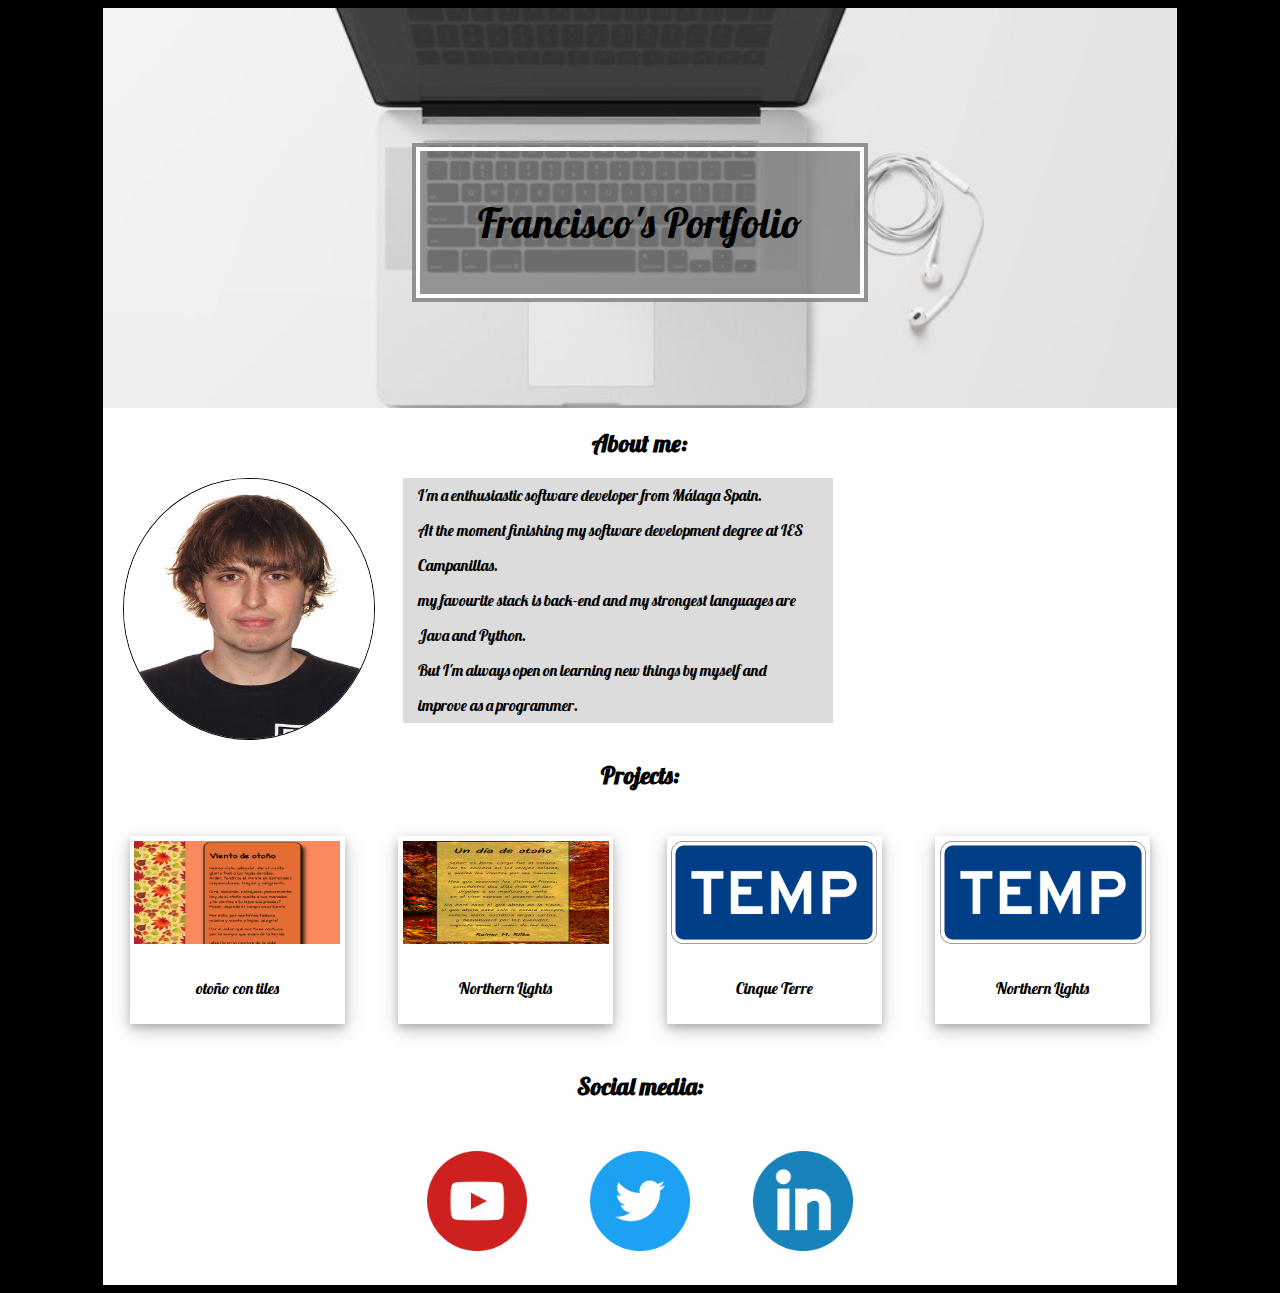
==== index.html @ 4451e28d "Add files via upload" ====
<!DOCTYPE html>
<html lang="en">
<head>
    <meta charset="UTF-8">
    <meta name="viewport" content="width=device-width, initial-scale=1.0">
    <meta http-equiv="X-UA-Compatible" content="ie=edge">
    <link rel="stylesheet" href="estilo-portfolio.css">
    <link href="https://fonts.googleapis.com/css?family=Oswald&display=swap" rel="stylesheet">
    <link href="https://fonts.googleapis.com/css?family=Lobster&display=swap" rel="stylesheet">
    <title>My Portfolio</title>

</head>
<body>
    <div id="wrapper">
        <header>
            <div id="titulo">
                <p id="text">Francisco's Portfolio</p>

            </div>
        </header>
        <main>
            <h2>About me: </h2>
            
            <img id="myPhoto" src="imagenes-portfolio/myPhoto.jpg">
            <div id="aboutMeText">
              <p id="aboutMeP">I'm a enthusiastic software developer from Málaga Spain.<br> At the moment finishing my
                  software development degree at IES Campanillas.<br> my favourite stack is back-end and my strongest languages are Java and Python.
                  <br>But I'm always open on learning new things by myself and improve as a programmer.</p>
            </div>    
            <div id="closing"></div>
            <h2>Projects:</h2>
            
            <div class="polaroid">
                <a href="mi-otono/index.html" target="_blank">
                <img src="imagenes-portfolio/otono1.png" alt="5 Terre" style="width:96%">
                </a>
                <div class="container">
                <p>otoño con tiles</p>
                </div>
              </div>
              
              <div class="polaroid">
                <a href="mi-otono/indexv2.html" target="_blank">
                <img src="imagenes-portfolio/otono2.png" alt="Norther Lights" style="width:96%">
                </a>
                <div class="container">
                <p>Northern Lights</p>
                </div>
              </div>
              
              <div class="polaroid">
                <img src="imagenes-portfolio/temp.png" alt="5 Terre" style="width:96%">
                <div class="container">
                <p>Cinque Terre</p>
                </div>
              </div>
              
              <div class="polaroid">
                <img src="imagenes-portfolio/temp.png" alt="Norther Lights" style="width:96%">
                <div class="container">
                <p>Northern Lights</p>
                </div>
              </div>    
        <div id="closing"></div>
        <h2>Social media:</h2>
        <div id="media">
        <a href="https://www.youtube.com/channel/UCi0FaUjg--RHDCesJTzMc2w?view_as=subscriber"><img class="socialMedia" src="imagenes-portfolio/youtube.png"></a>
        <a href="https://twitter.com/fcsuarez96"><img class="socialMedia" src="imagenes-portfolio/twitter.png"></a>
        <a href="https://www.linkedin.com/in/francisco-carmona-458bb6195"><img class="socialMedia" src="imagenes-portfolio/linkedin.png"></a>
        </div>
        </main>
        

        <footer>

        </footer>
    </div>
    
</body>
</html>
---- estilo-portfolio.css ----
body {
      background-color: black;
      font-family: 'Lobster', cursive;}
#wrapper {
          width: 85%;
          margin: auto;
          background-color: white;
         }

/* Header section */         

header {
        position: relative;
        background-image: url("imagenes-portfolio/header4.jpg");
        background-size: cover;
        background-position: center;
        height: 400px;
       }
#titulo {

         position: absolute;     
         left: 0;
         right: 0;
         margin-left: auto;
         margin-right: auto; 
         font-size: 3.2vw;
         color: black;
         background-color: rgba(128, 128, 128, 0.800);
         width: 40%;
         padding: 5px;
         text-align: center;
         top: 139px;
         border: 4px solid white;
         outline: 4px solid rgba(128, 128, 128, 0.829);
         
       
        }

        /* Main section */  
        main h2 {
            text-align: center;

        }
        div.polaroid {
            float: left;
            width: 80%;
            background-color: white;
            box-shadow: 0 4px 8px 0 rgba(0, 0, 0, 0.2), 0 6px 20px 0 rgba(0, 0, 0, 0.19);
            margin-bottom: 25px;
            margin: 10%;
           
          }
          
          div.container {
            text-align: center;
            padding: 5px 10px;
            color: black;
          }
          
          div.polaroid:hover {
                opacity:0.5;
          
          }
          
          div.polaroid img {
                margin: 2%;
             
          }
          
          @media only screen and (min-width:500px) {
                div.polaroid {

                    width: 40%;
                    margin: 5%;
              }

              

             
          
          }

          @media only screen and (max-width:700px) {
            #wrapper {
                  width: 100%;
            }

            
           
  
      
      }

          
          
          @media only screen and (min-width:900px) {
                div.polaroid {
                    width: 20%;
                    margin: 2.5%;
              }
              
              div.container {
                    padding: 10px 20px;
              }
          
          }



          #closing {
            clear: both;
          }

          #myPhoto {
                border-radius: 100%;
                border: solid black 1px;
                width: 250px;
                height: 260px;
                margin-left: 20px;
                float: left;
                
                
          }

          #aboutMeText {
           background-color: gainsboro;
           margin-left: 300px;
           line-height: 35px;
           max-width: 40%;
           margin-right: 20px;
           
           
          }

          #aboutMeP {
               margin-left: 15px;
               margin-right: 15px;
               
          }
          

          .socialMedia {
                width: 100px;
                margin: 30px;
                
          }

          
          .socialMedia:hover {
                width: 120px;
                transition:1s;
          }

          #media {
                  margin: auto;
                max-width: 50%;
                text-align: center;
          }
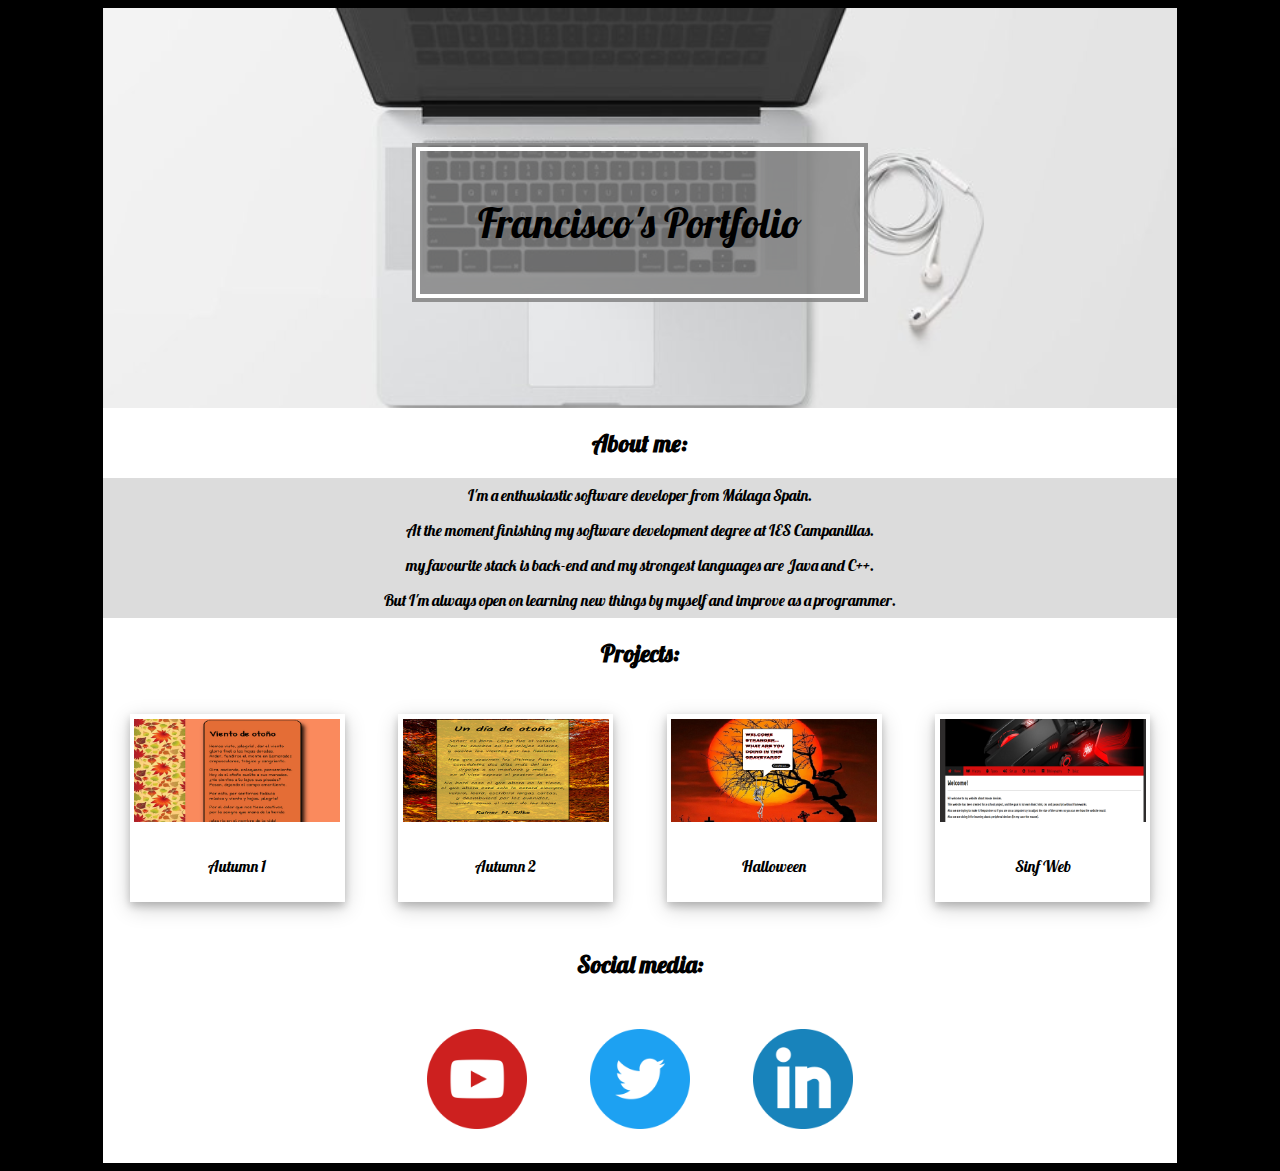
==== commit fe383607: "Finishing web" ====
--- a/index.html
+++ b/index.html
@@ -21,10 +21,11 @@
         <main>
             <h2>About me: </h2>
             
-            <img id="myPhoto" src="imagenes-portfolio/myPhoto.jpg">
+           
             <div id="aboutMeText">
+                
               <p id="aboutMeP">I'm a enthusiastic software developer from Málaga Spain.<br> At the moment finishing my
-                  software development degree at IES Campanillas.<br> my favourite stack is back-end and my strongest languages are Java and Python.
+                  software development degree at IES Campanillas.<br> my favourite stack is back-end and my strongest languages are Java and C++.
                   <br>But I'm always open on learning new things by myself and improve as a programmer.</p>
             </div>    
             <div id="closing"></div>
@@ -32,33 +33,37 @@
             
             <div class="polaroid">
                 <a href="mi-otono/index.html" target="_blank">
-                <img src="imagenes-portfolio/otono1.png" alt="5 Terre" style="width:96%">
+                <img src="imagenes-portfolio/otono1.png" alt="autumn" style="width:96%">
                 </a>
                 <div class="container">
-                <p>otoño con tiles</p>
+                <p>Autumn 1</p>
                 </div>
               </div>
               
               <div class="polaroid">
                 <a href="mi-otono/indexv2.html" target="_blank">
-                <img src="imagenes-portfolio/otono2.png" alt="Norther Lights" style="width:96%">
+                <img src="imagenes-portfolio/otono2.png" alt="Autumn" style="width:96%">
                 </a>
                 <div class="container">
-                <p>Northern Lights</p>
+                <p>Autumn 2</p>
                 </div>
               </div>
               
               <div class="polaroid">
-                <img src="imagenes-portfolio/temp.png" alt="5 Terre" style="width:96%">
+                <a href="halloween/index.html" target="_blank">
+                <img src="imagenes-portfolio/hallowenport.png" alt="halloween" style="width:96%">
+                </a>
                 <div class="container">
-                <p>Cinque Terre</p>
+                <p>Halloween</p>
                 </div>
               </div>
               
               <div class="polaroid">
-                <img src="imagenes-portfolio/temp.png" alt="Norther Lights" style="width:96%">
+                <a href="Sinf website/index.html" target="_blank">
+                <img src="imagenes-portfolio/sinfport.png" alt="sinf" style="width:96%">
+                </a>
                 <div class="container">
-                <p>Northern Lights</p>
+                <p>Sinf Web</p>
                 </div>
               </div>    
         <div id="closing"></div>
--- a/estilo-portfolio.css
+++ b/estilo-portfolio.css
@@ -125,10 +125,9 @@
 
           #aboutMeText {
            background-color: gainsboro;
-           margin-left: 300px;
+           
            line-height: 35px;
-           max-width: 40%;
-           margin-right: 20px;
+           
            
            
           }
@@ -158,5 +157,11 @@
                 text-align: center;
           }
 
+          
+
+          #aboutMeP {
+            text-align: center;      
+          }
+
       
        